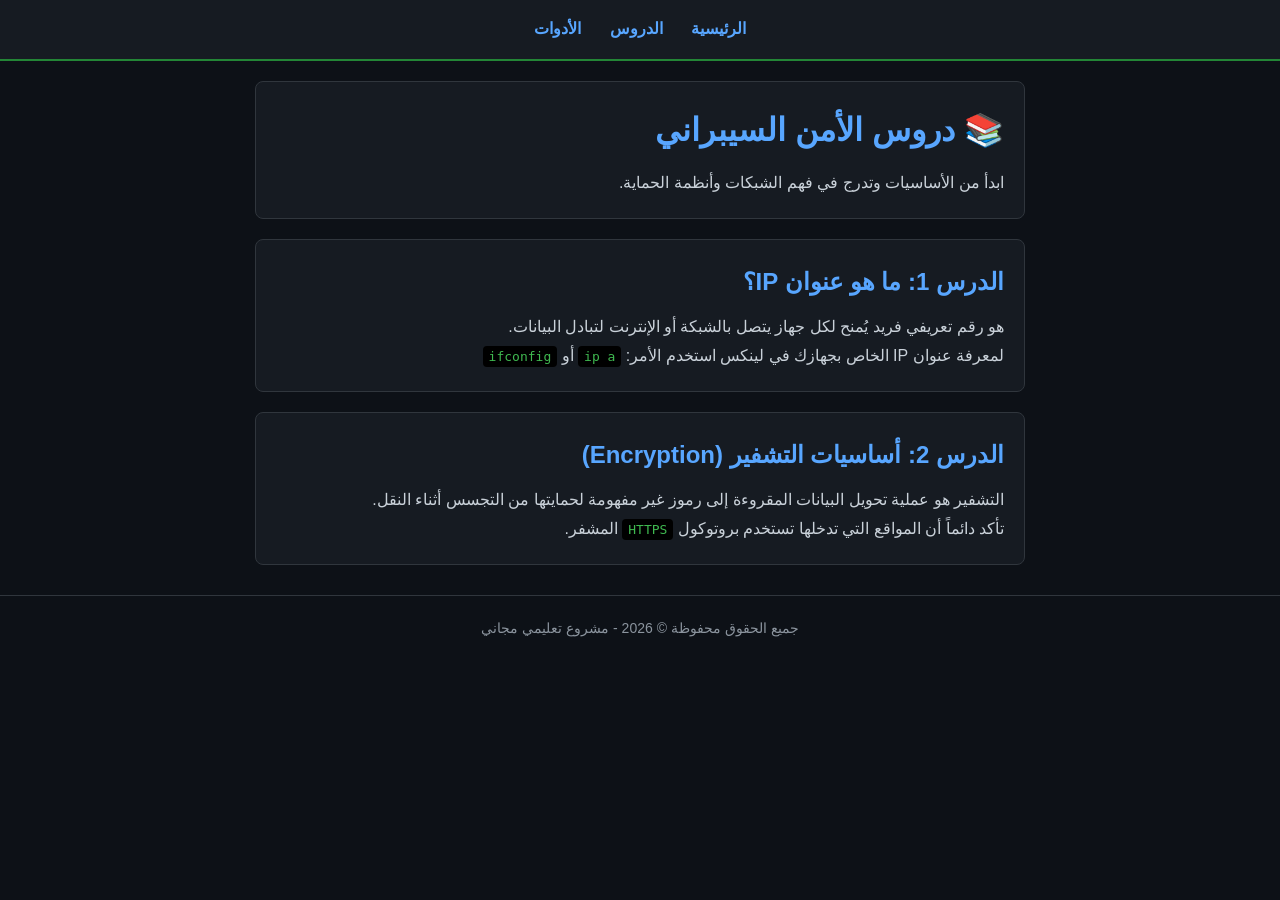
==== lessons.html @ 557014cc "first upload" ====
<!DOCTYPE html>
<html lang="ar" dir="rtl">
<head>
    <meta charset="UTF-8">
    <meta name="viewport" content="width=device-width, initial-scale=1.0">
    <title>أكاديمية الأمن السيبراني - الدروس</title>
    <link rel="stylesheet" href="style.css">
</head>
<body>
    <nav>
        <a href="index.html">الرئيسية</a>
        <a href="lessons.html">الدروس</a>
        <a href="tools.html">الأدوات</a>
    </nav>

    <div class="container">
        <div class="card">
            <h1>📚 دروس الأمن السيبراني</h1>
            <p>ابدأ من الأساسيات وتدرج في فهم الشبكات وأنظمة الحماية.</p>
        </div>

        <div class="card">
            <h2>الدرس 1: ما هو عنوان IP؟</h2>
            <p>هو رقم تعريفي فريد يُمنح لكل جهاز يتصل بالشبكة أو الإنترنت لتبادل البيانات.</p>
            <p>لمعرفة عنوان IP الخاص بجهازك في لينكس استخدم الأمر: <code>ip a</code> أو <code>ifconfig</code></p>
        </div>

        <div class="card">
            <h2>الدرس 2: أساسيات التشفير (Encryption)</h2>
            <p>التشفير هو عملية تحويل البيانات المقروءة إلى رموز غير مفهومة لحمايتها من التجسس أثناء النقل.</p>
            <p>تأكد دائماً أن المواقع التي تدخلها تستخدم بروتوكول <code>HTTPS</code> المشفر.</p>
        </div>
    </div>

    <footer>جميع الحقوق محفوظة &copy; 2026 - مشروع تعليمي مجاني</footer>
</body>
</html>
---- style.css ----
* { box-sizing: border-box; margin: 0; padding: 0; }
body { background-color: #0d1117; color: #c9d1d9; font-family: Tahoma, Arial, sans-serif; line-height: 1.8; }
nav { background: #161b22; padding: 15px; text-align: center; border-bottom: 2px solid #238636; }
nav a { color: #58a6ff; text-decoration: none; margin: 0 12px; font-weight: bold; font-size: 16px; }
nav a:hover { color: #3fb950; }
.container { max-width: 800px; margin: 20px auto; padding: 0 15px; }
.card { background: #161b22; border: 1px solid #30363d; border-radius: 8px; padding: 20px; margin-bottom: 20px; }
h1, h2 { color: #58a6ff; margin-bottom: 10px; }
code { background: #000; color: #3fb950; padding: 3px 6px; border-radius: 4px; font-family: monospace; }
footer { text-align: center; padding: 20px; color: #8b949e; font-size: 14px; border-top: 1px solid #30363d; margin-top: 30px; }
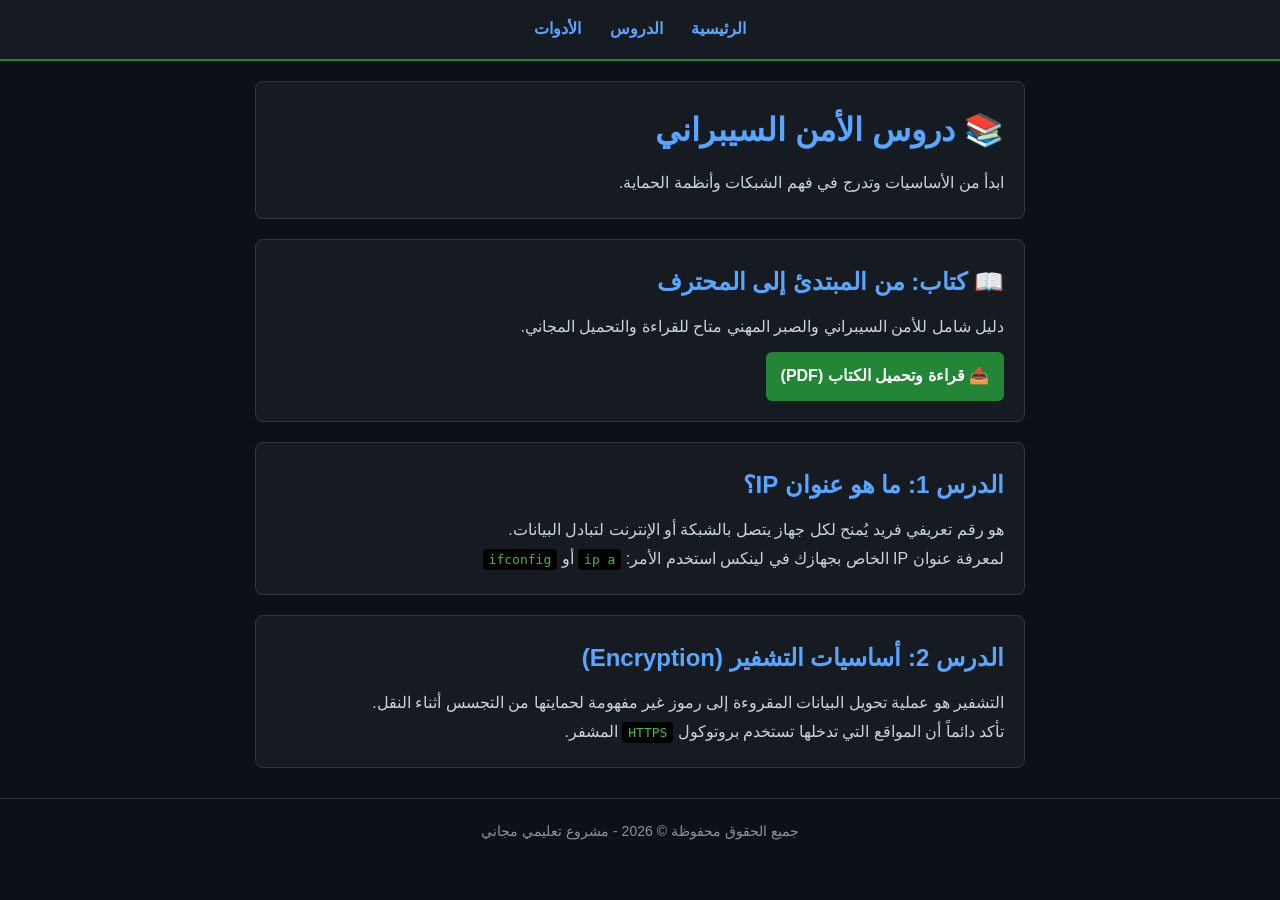
==== commit 4aad5de3: "add cyber book" ====
--- a/lessons.html
+++ b/lessons.html
@@ -20,6 +20,12 @@
         </div>
 
         <div class="card">
+            <h2>📖 كتاب: من المبتدئ إلى المحترف</h2>
+            <p>دليل شامل للأمن السيبراني والصبر المهني متاح للقراءة والتحميل المجاني.</p>
+            <a href="cyber-book.pdf" target="_blank" style="display:inline-block; background:#238636; color:#fff; padding:10px 15px; border-radius:6px; text-decoration:none; font-weight:bold; margin-top:10px;">📥 قراءة وتحميل الكتاب (PDF)</a>
+        </div>
+
+        <div class="card">
             <h2>الدرس 1: ما هو عنوان IP؟</h2>
             <p>هو رقم تعريفي فريد يُمنح لكل جهاز يتصل بالشبكة أو الإنترنت لتبادل البيانات.</p>
             <p>لمعرفة عنوان IP الخاص بجهازك في لينكس استخدم الأمر: <code>ip a</code> أو <code>ifconfig</code></p>
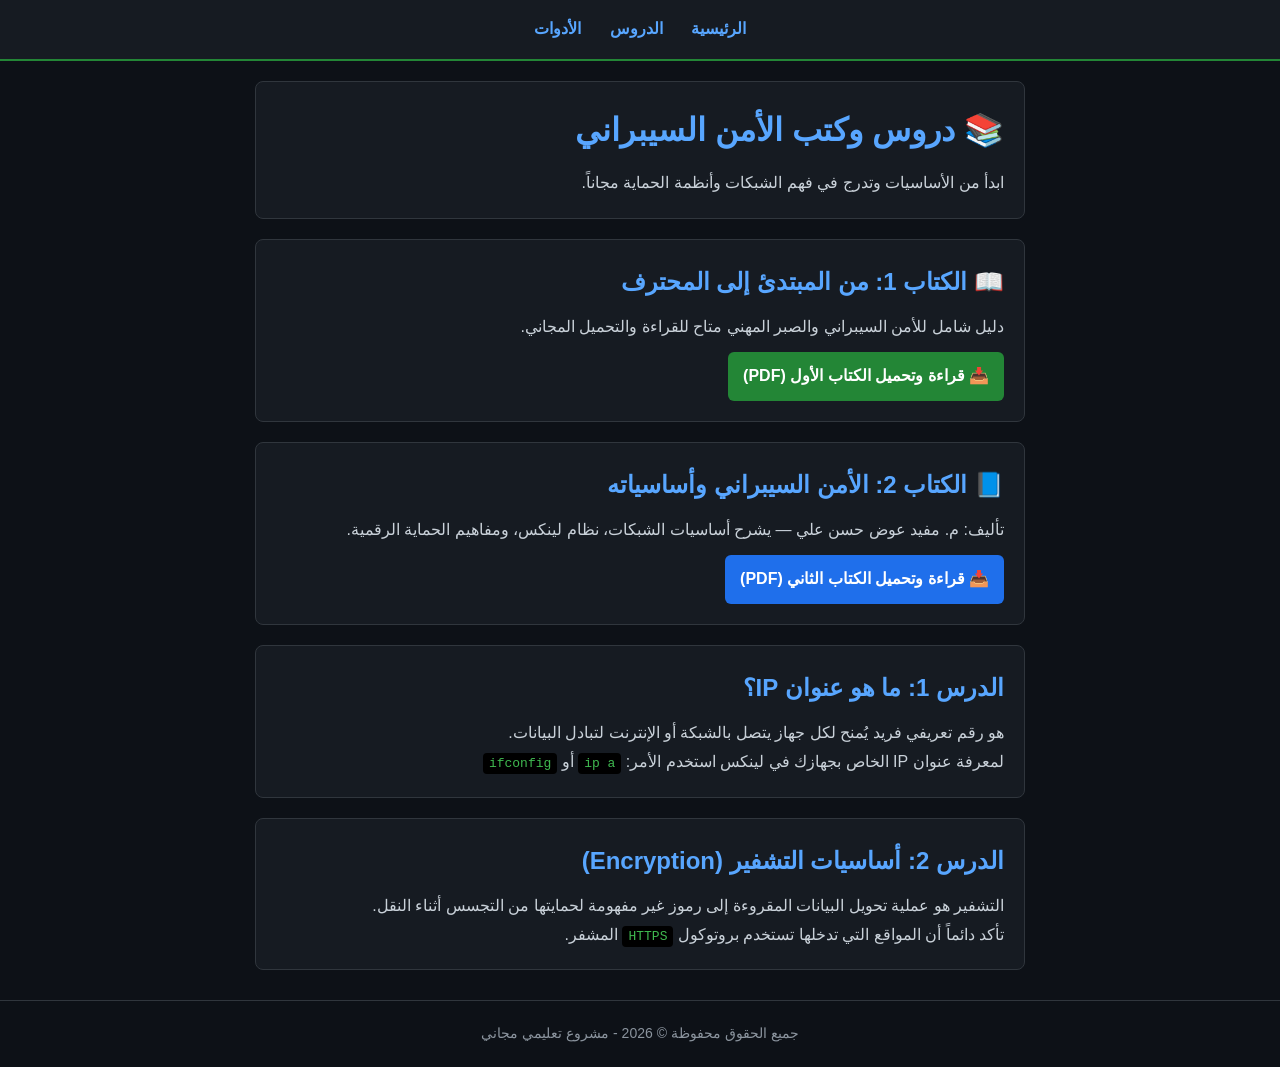
==== commit 33ccbfa1: "add cyber security basics book" ====
--- a/lessons.html
+++ b/lessons.html
@@ -15,14 +15,20 @@
 
     <div class="container">
         <div class="card">
-            <h1>📚 دروس الأمن السيبراني</h1>
-            <p>ابدأ من الأساسيات وتدرج في فهم الشبكات وأنظمة الحماية.</p>
+            <h1>📚 دروس وكتب الأمن السيبراني</h1>
+            <p>ابدأ من الأساسيات وتدرج في فهم الشبكات وأنظمة الحماية مجاناً.</p>
         </div>
 
         <div class="card">
-            <h2>📖 كتاب: من المبتدئ إلى المحترف</h2>
+            <h2>📖 الكتاب 1: من المبتدئ إلى المحترف</h2>
             <p>دليل شامل للأمن السيبراني والصبر المهني متاح للقراءة والتحميل المجاني.</p>
-            <a href="cyber-book.pdf" target="_blank" style="display:inline-block; background:#238636; color:#fff; padding:10px 15px; border-radius:6px; text-decoration:none; font-weight:bold; margin-top:10px;">📥 قراءة وتحميل الكتاب (PDF)</a>
+            <a href="cyber-book.pdf" target="_blank" style="display:inline-block; background:#238636; color:#fff; padding:10px 15px; border-radius:6px; text-decoration:none; font-weight:bold; margin-top:10px;">📥 قراءة وتحميل الكتاب الأول (PDF)</a>
+        </div>
+
+        <div class="card">
+            <h2>📘 الكتاب 2: الأمن السيبراني وأساسياته</h2>
+            <p>تأليف: م. مفيد عوض حسن علي — يشرح أساسيات الشبكات، نظام لينكس، ومفاهيم الحماية الرقمية.</p>
+            <a href="cyber-book-2.pdf" target="_blank" style="display:inline-block; background:#1f6feb; color:#fff; padding:10px 15px; border-radius:6px; text-decoration:none; font-weight:bold; margin-top:10px;">📥 قراءة وتحميل الكتاب الثاني (PDF)</a>
         </div>
 
         <div class="card">
